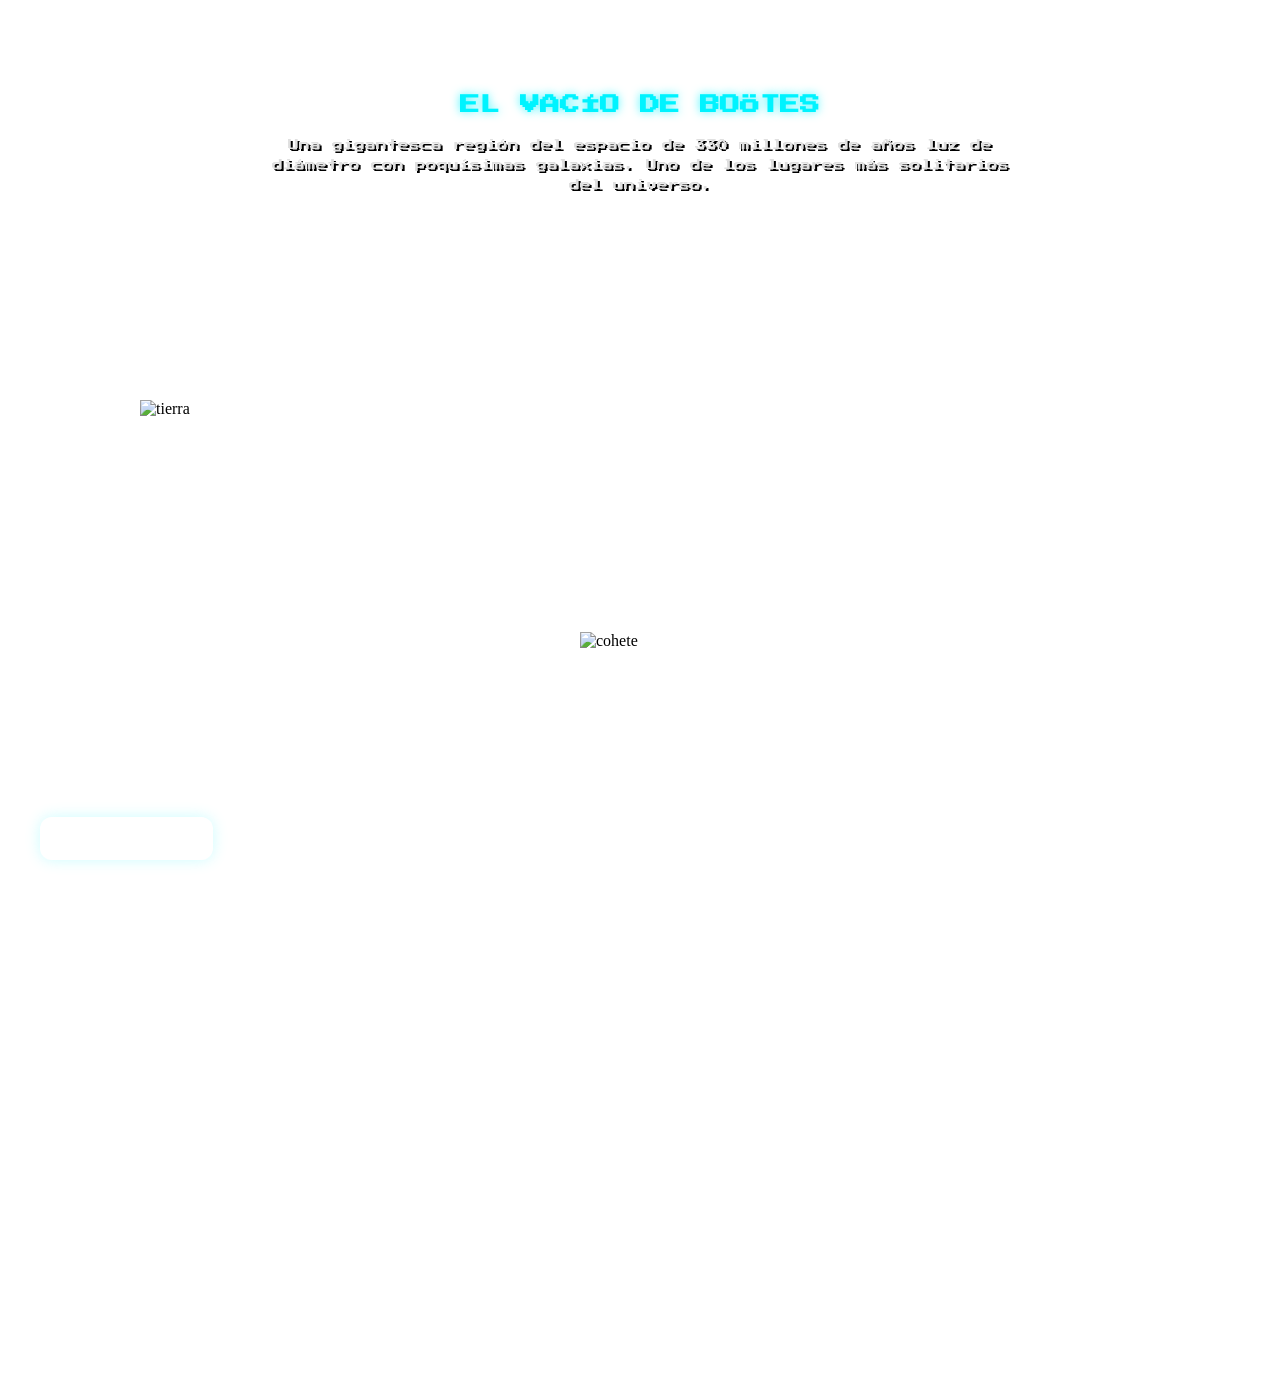
==== index.html @ 70ea585e "Add files via upload" ====
<!DOCTYPE html>
<html lang="es">
<head>
  <meta charset="UTF-8">
  <meta name="viewport" content="width=device-width, initial-scale=1.0">
  <title>Ir al vacio</title>
  
  
  <link href="https://fonts.googleapis.com/css2?family=Press+Start+2P&display=swap" rel="stylesheet">
  
  <link rel="stylesheet" href="estilos.css">
</head>
<body>

    <div class="texto-bootes">
    <h1>EL VACÍO DE BOÖTES</h1>
    <p>Una gigantesca región del espacio de 330 millones de años luz de diámetro con poquísimas galaxias. Uno de los lugares más solitarios del universo.</p>
  </div>

  
  <img src="imagenes/cohete.png" id="cohete" class="cohete" alt="cohete">

  
  <button id="btnVacio" class="btn-vacio">ir al vacio</button>

   <div class="contenedor-tierra">
    <img src="imagenes/tierra.png" class="tierra" alt="tierra">
  </div>


  <div class="estrella-fugaz ef-1"></div>
  <div class="estrella-fugaz ef-2"></div>
  <div class="estrella-fugaz ef-3"></div>

    <script>
    const btnVacio = document.getElementById('btnVacio');
    const cohete = document.getElementById('cohete');
    const paginaDestino = 'info.html';  

    btnVacio.addEventListener('click', () => {
      
      cohete.classList.add('despegar');

      
      setTimeout(() => {
        window.location.href = paginaDestino;
      }, 2200);
    });
  </script>
</body>
</html>
---- estilos.css ----
* {
  margin: 0;
  padding: 0;
  box-sizing: border-box;
}

html, body {
  width: 100%;
  height: 100%;
  overflow: hidden;
}

body {
  background-image: url('imagenes/espacio.png');
  background-repeat: no-repeat;
  background-position: center bottom;
  background-attachment: fixed;
  background-size: cover;
  position: relative; 
}

/* --- INFORMACIÓN PIXELADA DE BOÖTES --- */
.texto-bootes {
  position: absolute;
  top: 10%; /* Posición superior */
  left: 50%;
  transform: translateX(-50%);
  text-align: center;
  color: #ffffff;
  font-family: 'Press Start 2P', monospace;
  z-index: 8;
  width: 90%;
  max-width: 750px;
  pointer-events: none; /* Para no bloquear clics */
}

.texto-bootes h1 {
  font-size: 20px;
  line-height: 1.5;
  margin-bottom: 16px;
  color: #00f3ff; /* Azul neón */
  text-shadow: 0 0 10px rgba(0, 243, 255, 0.7);
}

.texto-bootes p {
  font-size: 11px;
  line-height: 1.8;
  color: #e0e0e0;
  text-shadow: 2px 2px 0px #000000;
}

/* --- BOTÓN VACÍO --- */
.btn-vacio {
  position: absolute;
  bottom: 40px;
  left: 40px;
  padding: 14px 24px;
  background: rgba(255, 255, 255, 0.1); 
  border: 2px solid rgba(255, 255, 255, 0.3);
  color: #ffffff;
  font-family: 'Press Start 2P', monospace;
  font-size: 11px;
  text-transform: uppercase;
  border-radius: 12px; 
  cursor: pointer;
  backdrop-filter: blur(6px); 
  box-shadow: 0 0 15px rgba(0, 243, 255, 0.2);
  transition: all 0.3s ease;
  z-index: 10; 
}

.btn-vacio:hover {
  background: rgba(0, 243, 255, 0.25);
  border-color: #00f3ff;
  box-shadow: 0 0 25px rgba(0, 243, 255, 0.6);
  transform: translateY(-3px); 
}

/* --- TIERRA --- */
.contenedor-tierra {
  position: absolute;
  bottom: 0;
  left: 50%;
  transform: translate(-50%, 50%);
  width: 1000px;  
  height: 1000px;
}

.tierra {
  width: 100%;
  height: 100%;
  object-fit: contain;
  animation: girarTierra 20s linear infinite;
}

@keyframes girarTierra {
  from {
    transform: rotate(0deg);
  }
  to {
    transform: rotate(360deg);
  }
}

/* --- COHETE Y FÍSICAS DE DESPEGUE --- */
.cohete {
  position: absolute;
  bottom: 250px; 
  left: 50%;
  transform: translateX(-50%);
  width: 120px;       
  max-width: 120px;     
  height: auto;        
  z-index: 5;
  transition: transform 0.2s ease;
}

.cohete.despegar {
  animation: despegarCohete 2.2s cubic-bezier(0.42, 0, 0.58, 1) forwards;
}

@keyframes despegarCohete {
  0% {
    bottom: 250px;
    transform: translateX(-50%) scale(1);
  }
  20% {
    bottom: 230px; 
    transform: translateX(-50%) scale(1.05);
  }
  100% {
    bottom: 120vh; 
    transform: translateX(-50%) scale(0.6);
  }
}

/* --- ESTRELLAS FUGACES --- */
.estrella-fugaz {
  position: absolute;
  width: 120px; 
  height: 2px;  
  background: linear-gradient(90deg, rgba(255, 255, 255, 1), rgba(255, 255, 255, 0));
  opacity: 0;
  pointer-events: none; 
  z-index: 2; 
}

.ef-1 {
  top: 15%;
  left: 75%;
  animation: pasarEstrella 3s ease-in-out infinite;
  animation-delay: 1s; 
}

.ef-2 {
  top: 30%;
  left: 90%;
  animation: pasarEstrella 2.5s ease-in-out infinite;
  animation-delay: 5s; 
}

.ef-3 {
  top: 5%;
  left: 50%;
  animation: pasarEstrella 4s ease-in-out infinite;
  animation-delay: 8s;
}

@keyframes pasarEstrella {
  0% {
    transform: translateX(0) translateY(0) rotate(-45deg);
    opacity: 1;
  }
  100% {
    transform: translateX(-500px) translateY(500px) rotate(-45deg);
    opacity: 0;
  }
}

/* --- COHETE Y FÍSICAS DE DESPEGUE --- */
.cohete {
  position: absolute;
  bottom: 250px; 
  left: 50%;
  transform: translateX(-50%);
  width: 120px;       
  max-width: 120px;     
  height: auto;        
  z-index: 5;
  transition: transform 0.2s ease;
}

.cohete.despegar {
  animation: despegarCohete 2.2s cubic-bezier(0.42, 0, 0.58, 1) forwards;
}

@keyframes despegarCohete {
  0% {
    bottom: 250px;
    transform: translateX(-50%) scale(1);
  }
  20% {
    bottom: 230px; 
    transform: translateX(-50%) scale(1.05);
  }
  100% {
    bottom: 120vh; 
    transform: translateX(-50%) scale(0.6);
  }
}
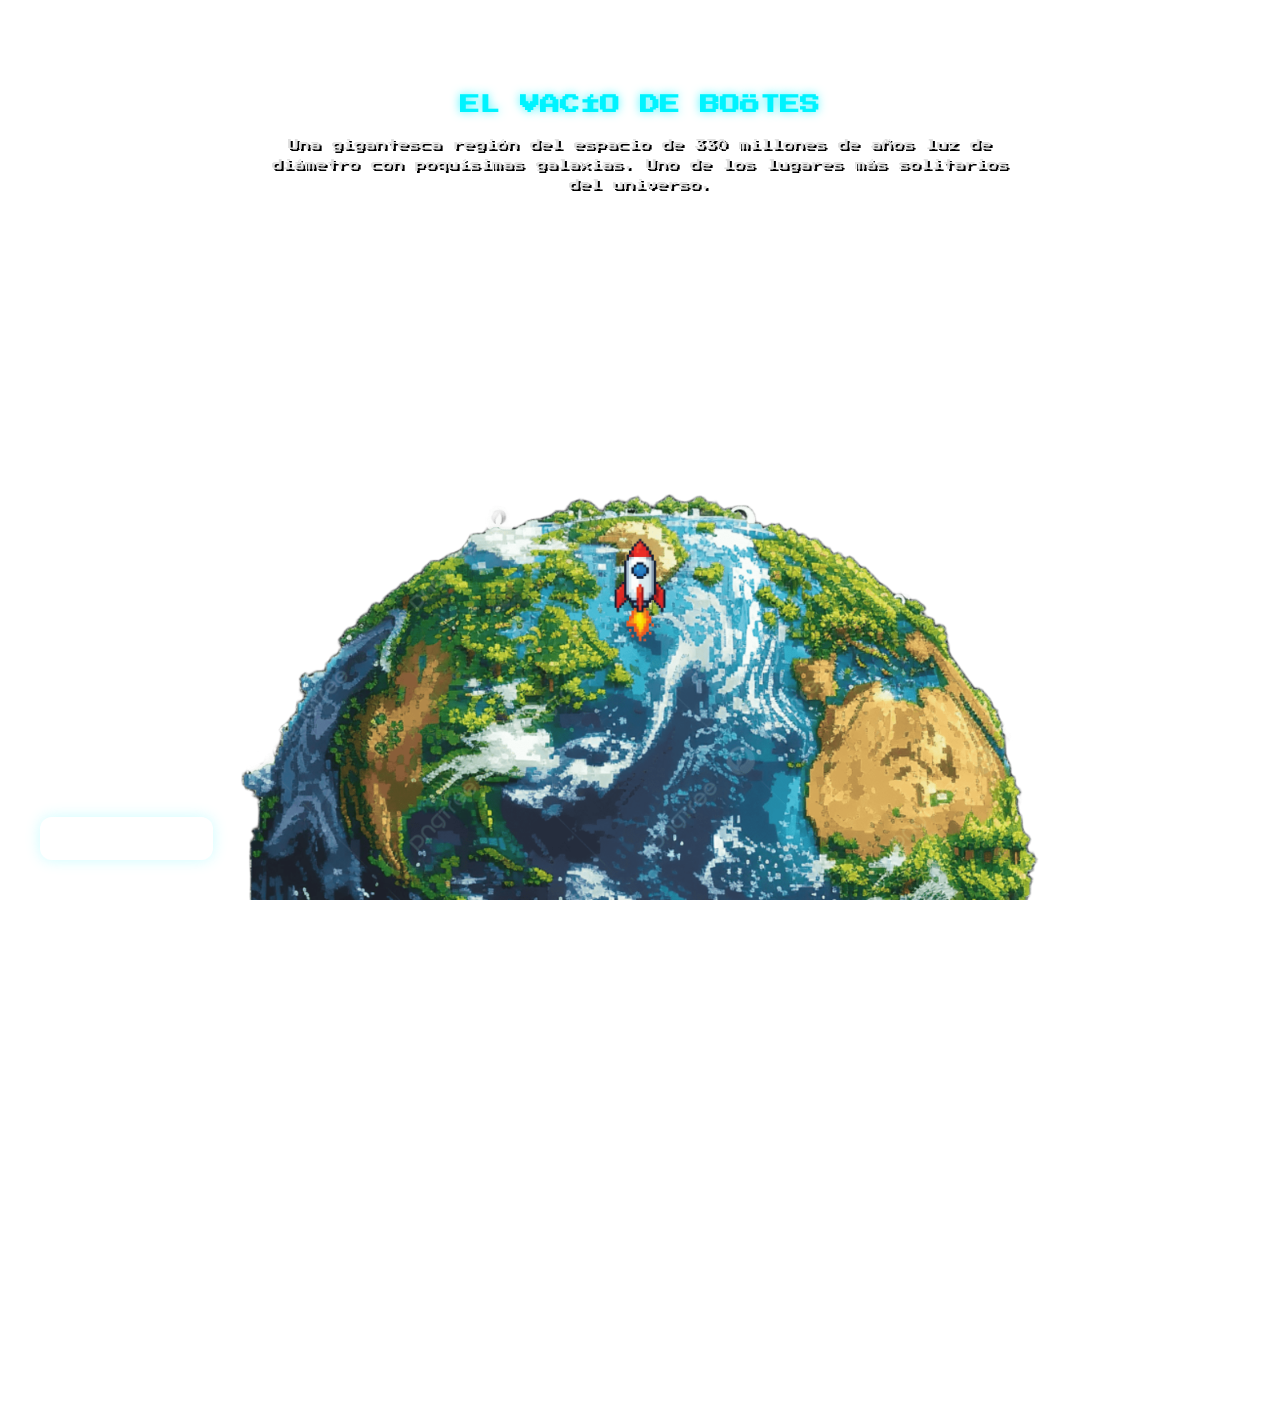
==== commit 0705c0e3: "index.html" ====
--- a/index.html
+++ b/index.html
@@ -18,16 +18,16 @@
   </div>
 
   
-  <img src="imagenes/cohete.png" id="cohete" class="cohete" alt="cohete">
+  <img src="cohete.png" id="cohete" class="cohete" alt="cohete">
 
-  
+  
   <button id="btnVacio" class="btn-vacio">ir al vacio</button>
 
    <div class="contenedor-tierra">
-    <img src="imagenes/tierra.png" class="tierra" alt="tierra">
+    <img src="tierra.png" class="tierra" alt="tierra">
   </div>
 
-
+
   <div class="estrella-fugaz ef-1"></div>
   <div class="estrella-fugaz ef-2"></div>
   <div class="estrella-fugaz ef-3"></div>
@@ -41,11 +41,11 @@
       
       cohete.classList.add('despegar');
 
-      
+      
       setTimeout(() => {
         window.location.href = paginaDestino;
       }, 2200);
     });
   </script>
 </body>
-</html>+</html>
